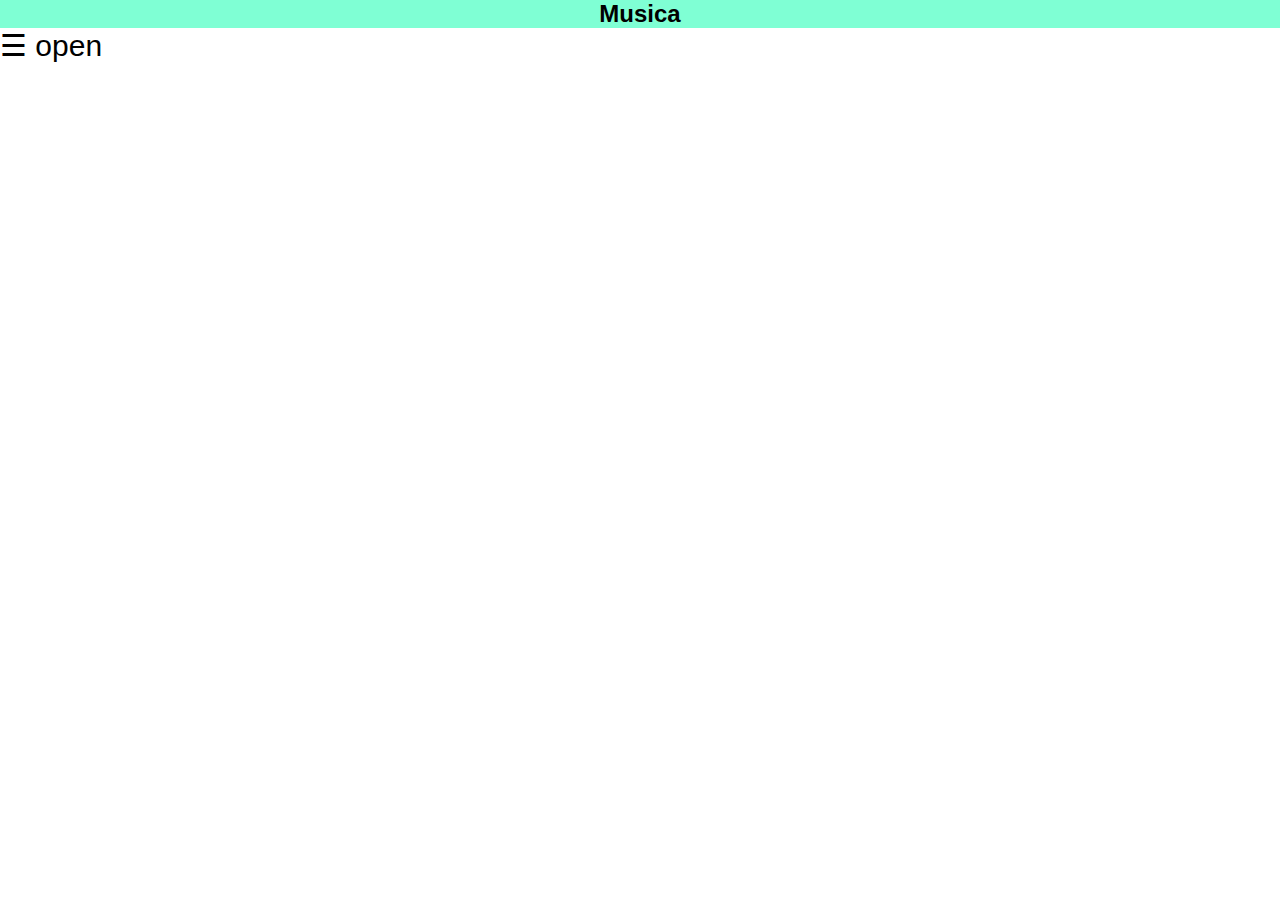
==== index.html @ da853440 "si" ====
<!DOCTYPE html>
<html lang="es">

<head>
  <meta charset="UTF-8">
  <meta name="viewport" content="width=device-width, initial-scale=1">
  <link rel="stylesheet" href="css/styles.css">
</head>

<body>

  <div id="mySidenav" class="sidenav">
    <a href="javascript:void(0)" class="closebtn" id="side-menu-close">&times;</a>
    <a href="articles.html">Blog</a>
    <a href="#">Crea tu lista</a>
  </div>

  <div class="header">
    <h2>Musica</h2>
  </div>
  <span style="font-size:30px;cursor:pointer" id="side-menu-open">&#9776; open</span>

  <script src="js/side-nav.js"></script>

</body>

</html>
---- css/styles.css ----
*{
  padding: 0;
  margin: 0;
}

body {
  font-family: "Lato", sans-serif;
  background-image: url(https://static.vecteezy.com/system/resources/previews/001/736/035/non_2x/light-green-background-with-colorful-stars-vector.jpg);
  overflow-x: hidden;
}

.sidenav {
  height: 100%;
  width: 0;
  position: fixed;
  z-index: 1;
  top: 0;
  left: 0;
  background-color: #111;
  overflow-x: hidden;
  transition: 0.5s;
  padding-top: 60px;
}

.sidenav a {
  padding: 8px 8px 8px 32px;
  text-decoration: none;
  font-size: 25px;
  color: #818181;
  display: block;
  transition: 0.3s;
}

.sidenav a:hover {
  color: #f1f1f1;
}

.sidenav .closebtn {
  position: absolute;
  top: 0;
  right: 25px;
  font-size: 36px;
  margin-left: 50px;
}

.header {
  width: 100vw;
  background-color: aquamarine;
}

.header h2{
  display: flex;
  justify-content: center;
}

@media screen and (max-height: 450px) {
  .sidenav {
    padding-top: 15px;
  }

  .sidenav a {
    font-size: 18px;
  }
}

/* Extra small devices (phones, 600px and down) */
@media only screen and (max-width: 600px) {
  #header {
    width: 101vw;
    height: 56px;
    background-color: aquamarine;
    display: flex;
    justify-content: space-between;
  }

  #header i {
    color: black;
    width: 10vw;
    margin-top: .4em;
    margin-left: .5em;
    font-size: xx-large;
  }

  #header h1 {
    color: black;
    width: 50vw;
    padding-top: .2em;
    padding-right: 1.8em;
  }


  #header h1:hover {
    color: red;
    width: 50vw;
    padding-top: .2em;
    padding-right: 1.8em;
  }

  #footer {
    width: 100vw;
    height: 56px;
    background-color: aquamarine;
    display: flex;
    justify-content: space-between;
  }

  .mobile {
    width: 100vw;
    text-align: center;
    display: flex;
    justify-content: space-around;
    margin-top: 2vw;
  }

  .mobile a {
    color: black;
  }

  .container {
    width: 100vw;

    display: flex;
    flex-direction: row;
    justify-content: center;
    flex-wrap: wrap;
  }

  .image-container {
    width: 20vw;
  }

  .image-container img {
    width: 100%;
    height: 100%;
    object-fit: cover;
  }

  .article {
    display: flex;
    justify-content: space-around;
    flex-direction: column-reverse;
    margin-left: 1vw;
  }

  .article h2 {
    margin-left: 1em;
    order: 1;
    text-align: center;
  }

  .article h4 {
    margin-top: 1em;
    text-align: center;
  }

  .article ul {
    margin-left: .7em;
    margin-top: 1em;
    list-style: none;
  }

  .article li {
    margin-bottom: .5em;
  }

  .article a {
    color: black;
  }

  .article-text {
    width: 90vw;
  }

  .article-image {
    width: 90vw;
    display: flex;
    justify-content: center;
    margin-top: .8em;
  }

  .article-image img {
    width: 50%;
    height: 100%;
    object-fit: cover;
  }

  #side-menu {
    width: 100vw;
    height: 6vh;
    background-color: #008781;
    z-index: 1000;
    visibility: hidden;
    display: flex;
    justify-content: center;
  }

  .side-menu-arrow {
    width: 15vw;
    padding-left: 1.5em;
    padding-top: 1em;
  }

  .navegation {
    text-align: center;
    width: 65vw;
    display: flex;
    justify-content: space-between;
  }

  .navegation a {
    color: white;
    padding-top: 1em;
    text-decoration: none;
  }

  .navegation a:hover:not(.active) {
    background-color: aqua;
    
  }

  .gender {
    width: 100%;
    display: flex;
    flex-direction: column;
    text-align: justify;
    justify-content: center;
  }

  .gender-tittles{
    width: 100%;
  }

  .gender h2 {
    width: 95%;
    text-align: center;
  }

  .gender h4 {
    width: 95%;
    margin-top: .8em;
    margin-bottom: .8em;
  }

  .gender li {
    list-style-type: none;
    margin-top: .8em;
    margin-bottom: .8em;
    font-weight: bold;
  }

  .gender-image {
    display: flex;
    width: 80vw;
    justify-content: center;
    margin-bottom: .8em;
  }

  .gender-image img {
    width: 50vw;
    display: flex;
    justify-content: center;
  }

  .gender-background {
    width: 100%;
    background-color: beige;
    padding: .2em;
  }

  .station {
    width: 100vw;
  }

  .station h2 {
    margin-bottom: .8em;
    text-align: center;
  }

  .station p {
    margin-bottom: .8em;
    margin-left: .9em;
    font-weight: bold;
  }

  .station-background {
    width: 100%;
  }

  .station-image {
    width: 92%;
    margin: 1em;
    display: flex;   
    flex-wrap: wrap;
    align-items: center;
  }

  .station-image img {
    flex: 25%;
    max-width: 25%;
    justify-content: center;
    transition: transform .2s;
  }

  .station-image img:hover {
    justify-content: center;
    transform: scale(1.5);
  }

  .podcast {
    display: flex;
    flex-direction: column;
    text-align: justify;
    margin: 1.5em;
  }

  .podcast h2 {
    text-align: center;
    margin-bottom: .8em;
  }

  .podcast h4 {
    margin-bottom: .8em;
    font-weight: bold;
  }

  .podcast li {
    list-style-type: none;
    margin-top: .8em;
    margin-bottom: .8em;
    font-weight: bold;
  }

  .pod-image {
    display: flex;
    width: 90vw;
    justify-content: center;
    margin-bottom: .8em;
  }

  .pod-image img {
    width: 50vw;
    display: flex;

  }

  .pod-background {
    background-color: beige;
    padding: .5em;
  }

  .artist {
    display: flex;
    flex-direction: column;
    text-align: justify;
    margin: 1.5em;
  }

  .artist h2 {
    text-align: center;
    margin-bottom: .8em;
  }

  .artist h4 {
    margin-bottom: .8em;
    font-weight: bold;
  }

  .artist li {
    display: flex;
    flex-direction: column;
    text-align: justify;
    margin: 1.5em;
    list-style-type: none;
    font-weight: bold;
  }

  .artist-image {
    display: flex;
    width: 90vw;
    justify-content: center;
    margin-bottom: .8em;
  }

  .artist-image img {
    width: 50vw;
    display: flex;
  }

  .artist-background {
    background-color: beige;
    padding: .5em;
  }

}

/* Small devices (portrait tablets and large phones, 600px and up) 
@media only screen and (min-width: 992px) {
  #header {
    width: 100vw;
    height: 56px;
    background-color: aquamarine;
    display: flex;
    justify-content: space-between;
  }

  #header i {
    color: black;
    width: 10vw;
    margin-top: .4em;
    margin-left: .5em;
    font-size: xx-large;
  }

  #header h1 {
    color: black;
    width: 50vw;
    padding-top: .2em;
    padding-right: 1.8em;
  }


  #header h1:hover {
    color: red;
    width: 50vw;
    padding-top: .2em;
    padding-right: 1.8em;
  }

  #footer {
    width: 100vw;
    height: 56px;
    background-color: aquamarine;
    display: flex;
    justify-content: space-between;
  }

  .mobile {
    width: 100vw;
    text-align: center;
    display: flex;
    justify-content: space-around;
    margin-top: 2vw;
  }

  .mobile a {
    color: black;
  }

  .container {
    width: 100vw;

    display: flex;
    flex-direction: row;
    justify-content: center;
    flex-wrap: wrap;
  }

  .image-container {
    width: 20vw;
  }

  .image-container img {
    width: 100%;
    height: 100%;
    object-fit: cover;
  }

  .article {
    display: flex;
    justify-content: space-around;
    flex-direction: column-reverse;
    margin-left: 1vw;
  }

  .article h2 {
    margin-left: 1em;
    order: 1;
    text-align: center;
  }

  .article h4 {
    margin-top: 1em;
    text-align: center;
  }

  .article ul {
    margin-left: .7em;
    margin-top: 1em;
    list-style: none;
  }

  .article li {
    margin-bottom: .5em;
  }

  .article a {
    color: black;
  }

  .article-text {
    width: 90vw;
  }

  .article-image {
    width: 90vw;
    display: flex;
    justify-content: center;
    margin-top: .8em;
    text-align: center;
  }

  .article-image img {
    width: 50%;
    height: 100%;
    object-fit: cover;
    padding-left: 5em;
  }

  #side-menu {
    width: 100vw;
    height: 4vw;
    background-color: white;
    z-index: 1000;
    visibility: hidden;
    display: flex;
    justify-content: start;
  }

  .side-menu-arrow {
    width: 10vw;
    padding-left: 1.5em;
  }

  .navegation {
    display: flex;
    justify-content: space-between;
    padding-bottom: 1vw;
    margin-top: .1em;
    width: 75vw;
  }

  .navegation a {
    color: black;
    text-decoration: none;
  }

  .navegation a:hover:not(.active) {
    background-color: aqua;
  }

  .gender {
    display: flex;
    flex-direction: column;
    text-align: justify;
    margin: 1.5em;
  }

  .gender h2 {
    text-align: center;
  }

  .gender h4 {
    margin-top: .8em;
    margin-bottom: .8em;
  }

  .gender p {
    width: 90vw;
    text-align: justify;
    margin-left: .5em;
  }

  .gender li {
    list-style-type: none;
    margin-top: .8em;
    margin-bottom: .8em;
    margin-left: .8em;
    font-weight: bold;
  }

  .gender-image {
    display: flex;
    width: 90vw;
    justify-content: center;
    margin-bottom: 1em;

  }

  .gender-image img {
    width: 50vw;
    display: flex;
    justify-content: center;
    object-fit: cover;
  }

  .background {
    background-color: beige;
  }

  .station {
    width: 90vw;
  }

  .station h2 {
    margin-bottom: .8em;
    text-align: center;
  }

  .station p {
    margin-bottom: .8em;
    margin-left: 1.8em;
    font-weight: bold;
  }

  .station-image {
    width: 95vw;
    align-items: center;
    margin-left: 1.8vw;
  }

  .station-background {
    width: 90vw;
  }

  .station-image img {
    padding: .1em;
    margin-left: .5em;
    justify-content: center;
    transition: transform .2s;
  }

  .station-image img:hover {
    justify-content: center;
    transform: scale(1.5);
  }

  .podcast {
    display: flex;
    flex-direction: column;
    text-align: justify;
    margin: 1.5em;
  }

  .podcast h2 {
    text-align: center;
    margin-bottom: .8em;
  }

  .podcast h4 {
    margin-bottom: .8em;
    font-weight: bold;
  }

  .podcast li {
    list-style-type: none;
    margin-top: .8em;
    margin-bottom: .8em;
    font-weight: bold;
  }

  .pod-image {
    display: flex;
    width: 90vw;
    justify-content: center;
    margin-bottom: .8em;

  }

  .pod-image img {
    width: 50vw;
    display: flex;

  }

  .pod-background {
    background-color: beige;
    padding: .5em;
  }

  .artist {
    display: flex;
    flex-direction: column;
    text-align: justify;
    margin: 1.5em;
  }

  .artist h2 {
    text-align: center;
    margin-bottom: .8em;
  }

  .artist h4 {
    margin-bottom: .8em;
    font-weight: bold;
  }

  .artist li {
    display: flex;
    flex-direction: column;
    text-align: justify;
    margin: 1.5em;
    list-style-type: none;
    font-weight: bold;
  }

  .artist-image {
    display: flex;
    width: 90vw;
    justify-content: center;
    margin-bottom: .8em;
  }

  .artist-image img {
    width: 50vw;
    display: flex;
  }

  .artist-background {
    background-color: beige;
    padding: .5em;
  }
}*/

/* Large devices (laptops/desktops, 992px and up) 
@media only screen and (min-width: 992px) {
  #header {
    width: 100vw;
    height: 56px;
    background-color: aquamarine;
    display: flex;
    justify-content: space-between;
  }

  #header i {
    color: black;
    width: 10vw;
    margin-top: .4em;
    margin-left: .5em;
    font-size: xx-large;
  }

  #header h1 {
    color: black;
    width: 51vw;
    padding-top: .2em;
    padding-right: 1.8em;
  }


  #header h1:hover {
    color: red;
    width: 51vw;
    padding-top: .2em;
    padding-right: 1.8em;
  }

  #footer {
    width: 100vw;
    height: 56px;
    background-color: aquamarine;
    display: flex;
    justify-content: space-between;
  }

  .mobile {
    width: 100vw;
    text-align: center;
    display: flex;
    justify-content: space-around;
    margin-top: 1vw;
  }

  .mobile a {
    color: black;
  }

  .container {
    width: 100vw;

    display: flex;
    flex-direction: row;
    justify-content: center;
    flex-wrap: wrap;
  }

  .image-container {
    width: 20vw;
  }

  .image-container img {
    width: 100%;
    height: 100%;
    object-fit: cover;
  }

  .article {
    display: flex;
    justify-content: space-around;
    flex-direction: column-reverse;
  }

  .article h2 {
    order: 1;
    text-align: center;
    font-size: xx-large;
  }

  .article-text h4 {
    width: 100vw;
    margin-top: 1em;
    text-align: center;
    font-size: large;
  }

  .article ul {
    margin-left: 3em;
    margin-top: 1em;
    list-style: none;
  }

  .article li {
    margin-bottom: .5em;
  }

  .article a {
    color: black;
  }

  .article-text {
    width: 90vw;
  }

  .article-image {
    width: 100vw;
    display: flex;
    justify-content: center;
    margin-top: .8em;
  }

  .article-image img {
    width: 30%;
    height: 100%;
    object-fit: cover;
  }

  #side-menu {
    width: 100vw;
    height: 2vw;
    background-color: white;
    z-index: 1000;
    visibility: hidden;
    display: flex;
    justify-content: start;
  }

  .side-menu-arrow {
    width: 10vw;
    padding-left: 1.5em;
  }

  .navegation {
    display: flex;
    justify-content: space-between;
    padding-bottom: 1vw;
    margin-top: .1em;
    width: 75vw;
  }

  .navegation a {
    color: black;
    text-decoration: none;
  }

  .navegation a:hover:not(.active) {
    background-color: aqua;
  }

  .gender {
    display: flex;
    flex-direction: column;
    text-align: justify;
    margin: 1.5em;
  }

  .gender h2 {
    text-align: center;
    font-size: xx-large;
  }

  .gender h4 {
    margin-top: .8em;
    margin-bottom: .8em;
    font-size: large;
  }

  .gender li {
    list-style-type: none;
    margin-top: .8em;
    margin-bottom: .8em;
    margin-left: .8em;
    font-weight: bold;
    font-size: large;
    margin: 1.5em;
  }

  .gender-image {
    display: flex;
    width: 90vw;
    justify-content: center;
    margin-bottom: 1em;
  }

  .gender-image img {
    width: 40vw;
    display: flex;
    justify-content: center;
    object-fit: cover;
  }

  .background {
    background-color: beige;
  }

  .gender p {
    width: 90vw;
    text-align: justify;
    font-size: large;
    margin-right: 1.5em;
    margin-left: 1.5em;
  }

  .station {
    width: 90vw;
  }

  .station h2 {
    margin-bottom: .8em;
    text-align: center;
    font-size: xx-large;
  }

  .station p {
    margin-bottom: .8em;
    margin-left: 1.8em;
    font-weight: bold;
    font-size: large;
  }

  .station-image {
    width: 95vw;
    align-items: center;
    margin-left: 4vw;
  }

  .station-background {
    width: 90vw;
  }

  .station-image img {
    padding: .1em;
    margin-left: .5em;
    justify-content: center;
    transition: transform .2s;
  }

  .station-image img:hover {
    justify-content: center;
    transform: scale(2);
  }

  .podcast {
    display: flex;
    flex-direction: column;
    text-align: justify;
    margin: 1.5em;
  }

  .podcast h2 {
    text-align: center;
    margin-bottom: .8em;
    font-size: xx-large;
  }

  .podcast h4 {
    margin-bottom: .8em;
    font-weight: bold;
    font-size: large;
  }

  .podcast li {
    list-style-type: none;
    margin-top: .8em;
    margin-bottom: .8em;
    font-weight: bold;
    font-size: large;
    margin: 1.5em;
  }

  .podcast p {
    font-size: large;
    text-align: justify;
    margin-right: 1.5em;
    margin-left: 1.5em;
  }

  .pod-image {
    display: flex;
    width: 90vw;
    justify-content: center;
    margin-bottom: .8em;

  }

  .pod-image img {
    width: 30vw;
    display: flex;

  }

  .pod-background {
    background-color: beige;
    padding: .5em;
  }

  .artist {
    display: flex;
    flex-direction: column;
    text-align: justify;
    margin: 1.5em;
  }

  .artist h2 {
    text-align: center;
    margin-bottom: .8em;
    font-size: xx-large;
  }

  .artist h4 {
    margin-bottom: .8em;
    font-weight: bold;
    font-size: large;
  }

  .artist li {
    display: flex;
    flex-direction: column;
    text-align: justify;
    margin: 1.5em;
    list-style-type: none;
    font-weight: bold;
    font-size: large;
  }

  .artist p {
    font-size: large;
    margin-right: 1.5em;
    margin-left: 1.5em;
  }

  .artist-image {
    display: flex;
    width: 90vw;
    justify-content: center;
    margin-bottom: .8em;
  }

  .artist-image img {
    width: 30vw;
    display: flex;
  }

  .artist-background {
    background-color: beige;
    padding: .5em;
  }
}*/
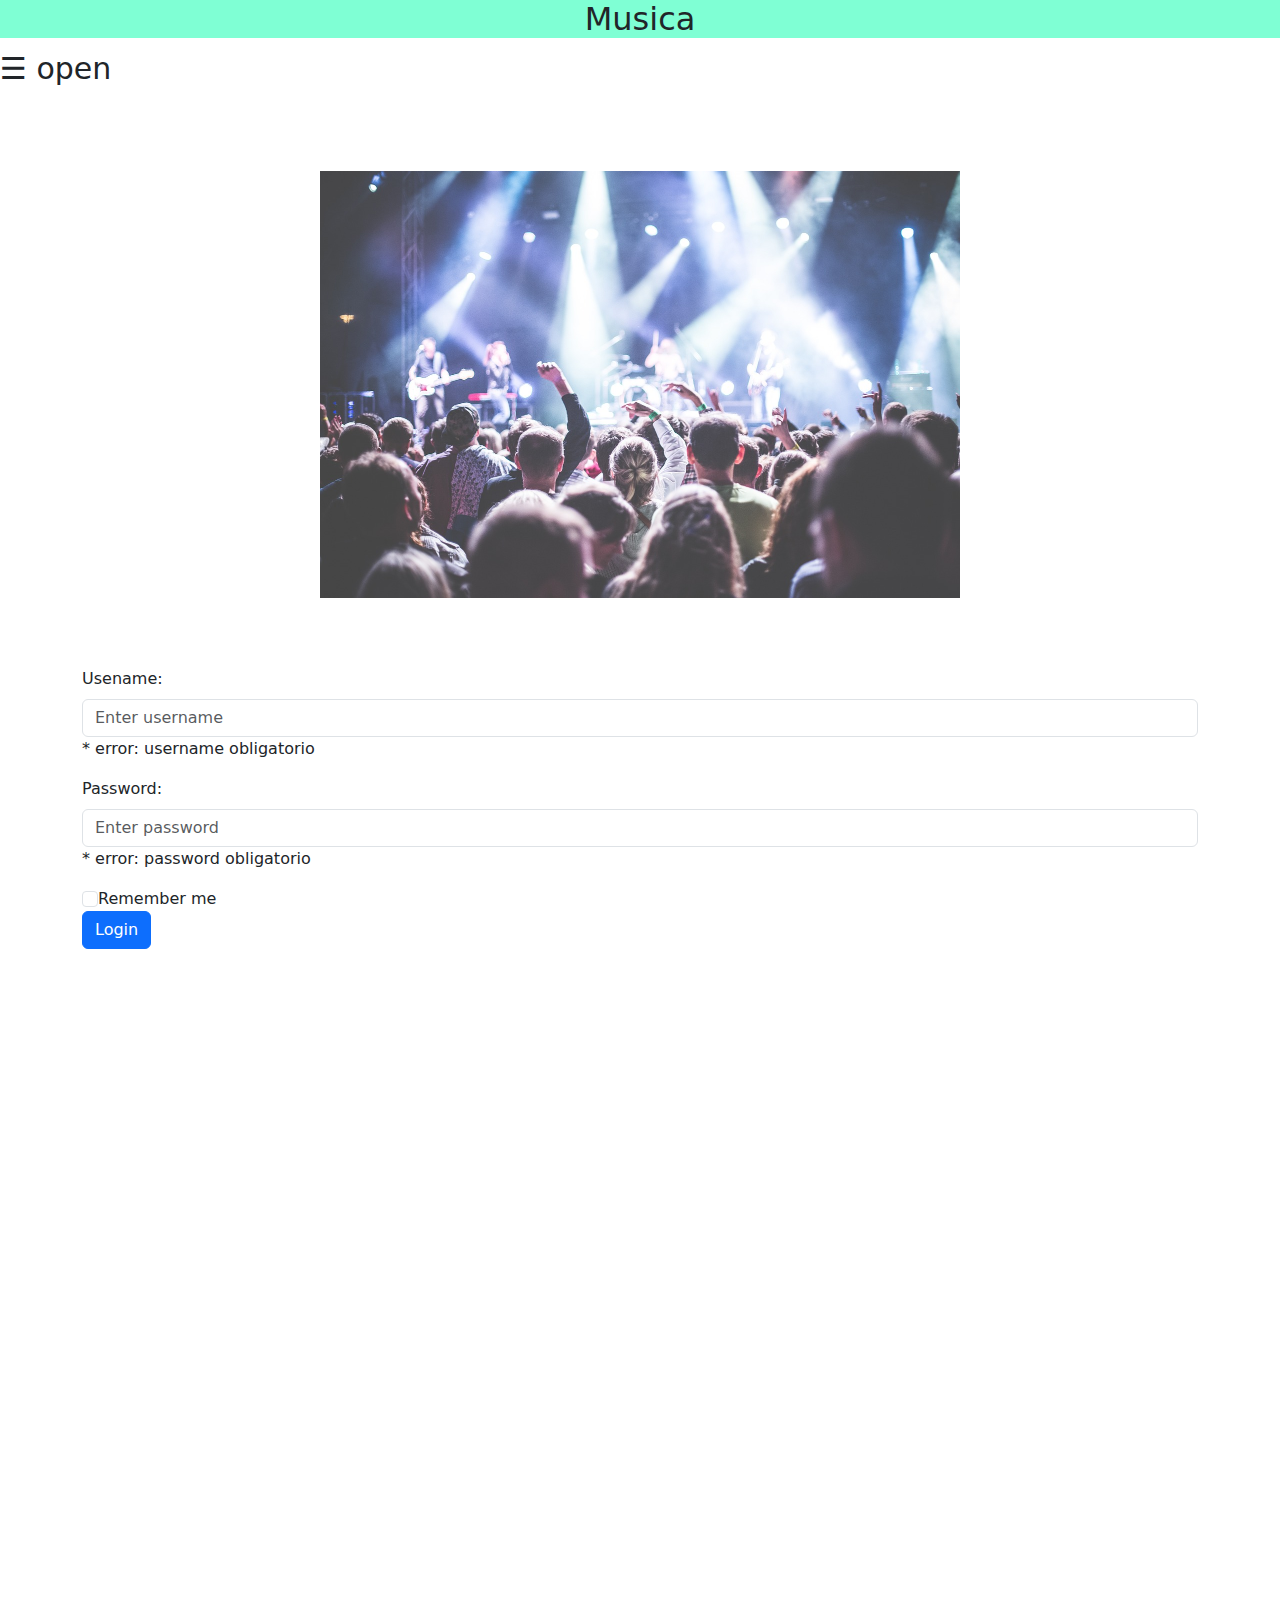
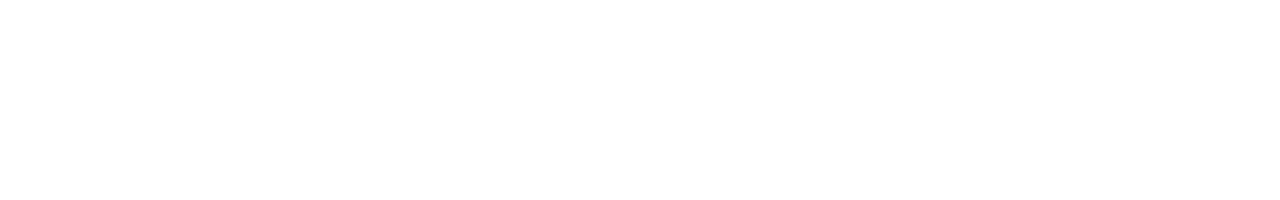
==== commit f61060ad: "part 2 web" ====
--- a/index.html
+++ b/index.html
@@ -4,7 +4,8 @@
 <head>
   <meta charset="UTF-8">
   <meta name="viewport" content="width=device-width, initial-scale=1">
-  <link rel="stylesheet" href="css/styles.css">
+  <link rel="stylesheet" href="css/parallax.css">
+  <title>Music</title>
 </head>
 
 <body>
@@ -12,7 +13,7 @@
   <div id="mySidenav" class="sidenav">
     <a href="javascript:void(0)" class="closebtn" id="side-menu-close">&times;</a>
     <a href="articles.html">Blog</a>
-    <a href="#">Crea tu lista</a>
+    <a href="create-your-list.html">Crea tu lista</a>
   </div>
 
   <div class="header">
@@ -20,7 +21,42 @@
   </div>
   <span style="font-size:30px;cursor:pointer" id="side-menu-open">&#9776; open</span>
 
-  <script src="js/side-nav.js"></script>
+  <div class="container-parallax">
+    <section id="img-parallax">
+      <img src="img/Dj.jpg" id="dj" alt="dj">
+      <img src="img/party.jpg" id="party" alt="party">
+    </section>
+  </div>
+
+  <div class="container">
+    <form id="login-form" action="index.html">
+      <div class="mb-3 mt-3">
+        <label for="username" class="form-label">Usename:</label>
+        <input type="text" class="form-control" id="username" placeholder="Enter username" name="username">
+        <span id="error-username-required">* error: username obligatorio</span>
+      </div>
+      <div class="mb-3">
+        <label for="password" class="form-label">Password:</label>
+        <input type="text" class="form-control" id="password" placeholder="Enter password" name="password">
+        <span id="error-password-required">* error: password obligatorio</span>
+      </div>
+      <div class="form-check-mb-3">
+        <label class="form-check-label">
+          <input class="form-check-input" type="checkbox" name="remember">Remember me
+        </label>
+      </div>
+      <button type="login" class="btn btn-primary">Login</button>
+    </form>
+  </div>
+
+  <!-- Latest compiled and minified CSS -->
+  <link href="https://cdn.jsdelivr.net/npm/bootstrap@5.3.2/dist/css/bootstrap.min.css" rel="stylesheet">
+
+  <!-- Latest compiled JavaScript -->
+  <script src="https://cdn.jsdelivr.net/npm/bootstrap@5.3.2/dist/js/bootstrap.bundle.min.js"></script>
+
+    <script src="js/side-nav.js"></script>
+    <script src="js/parallax.js"></script>
 
 </body>
 
--- a/css/parallax.css
+++ b/css/parallax.css
@@ -0,0 +1,82 @@
+* {
+  padding: 0;
+  margin: 0;
+}
+
+body {
+  font-family: "Lato", sans-serif;
+  background-image: url(https://static.vecteezy.com/system/resources/previews/001/736/035/non_2x/light-green-background-with-colorful-stars-vector.jpg);
+  overflow-x: hidden;
+  background-color: black;
+  height: 200vh;
+  margin: 0;
+  padding: 0;
+  border: 0;
+  box-sizing: border-box;
+}
+
+.sidenav {
+  height: 100%;
+  width: 0;
+  position: fixed;
+  z-index: 1;
+  top: 0;
+  left: 0;
+  background-color: #111;
+  overflow-x: hidden;
+  transition: 0.5s;
+  padding-top: 60px;
+}
+
+.sidenav a {
+  padding: 8px 8px 8px 32px;
+  text-decoration: none;
+  font-size: 25px;
+  color: #818181;
+  display: block;
+  transition: 0.3s;
+}
+
+.sidenav a:hover {
+  color: #f1f1f1;
+}
+
+.sidenav .closebtn {
+  position: absolute;
+  top: 0;
+  right: 25px;
+  font-size: 36px;
+  margin-left: 50px;
+}
+
+.header {
+  width: 100vw;
+  background-color: aquamarine;
+}
+
+.header h2 {
+  display: flex;
+  justify-content: center;
+}
+
+.container-parallax{
+  display: flex;
+  width: 100vw;
+  justify-content: center;
+  margin-top: 5em;
+}
+
+#img-parallax {
+  position: relative;
+  width: 50vw;
+}
+
+#img-parallax img {
+  position: absolute;
+  width: 100%;
+  object-fit: contain;
+}
+
+.container{
+  padding: 30em;
+}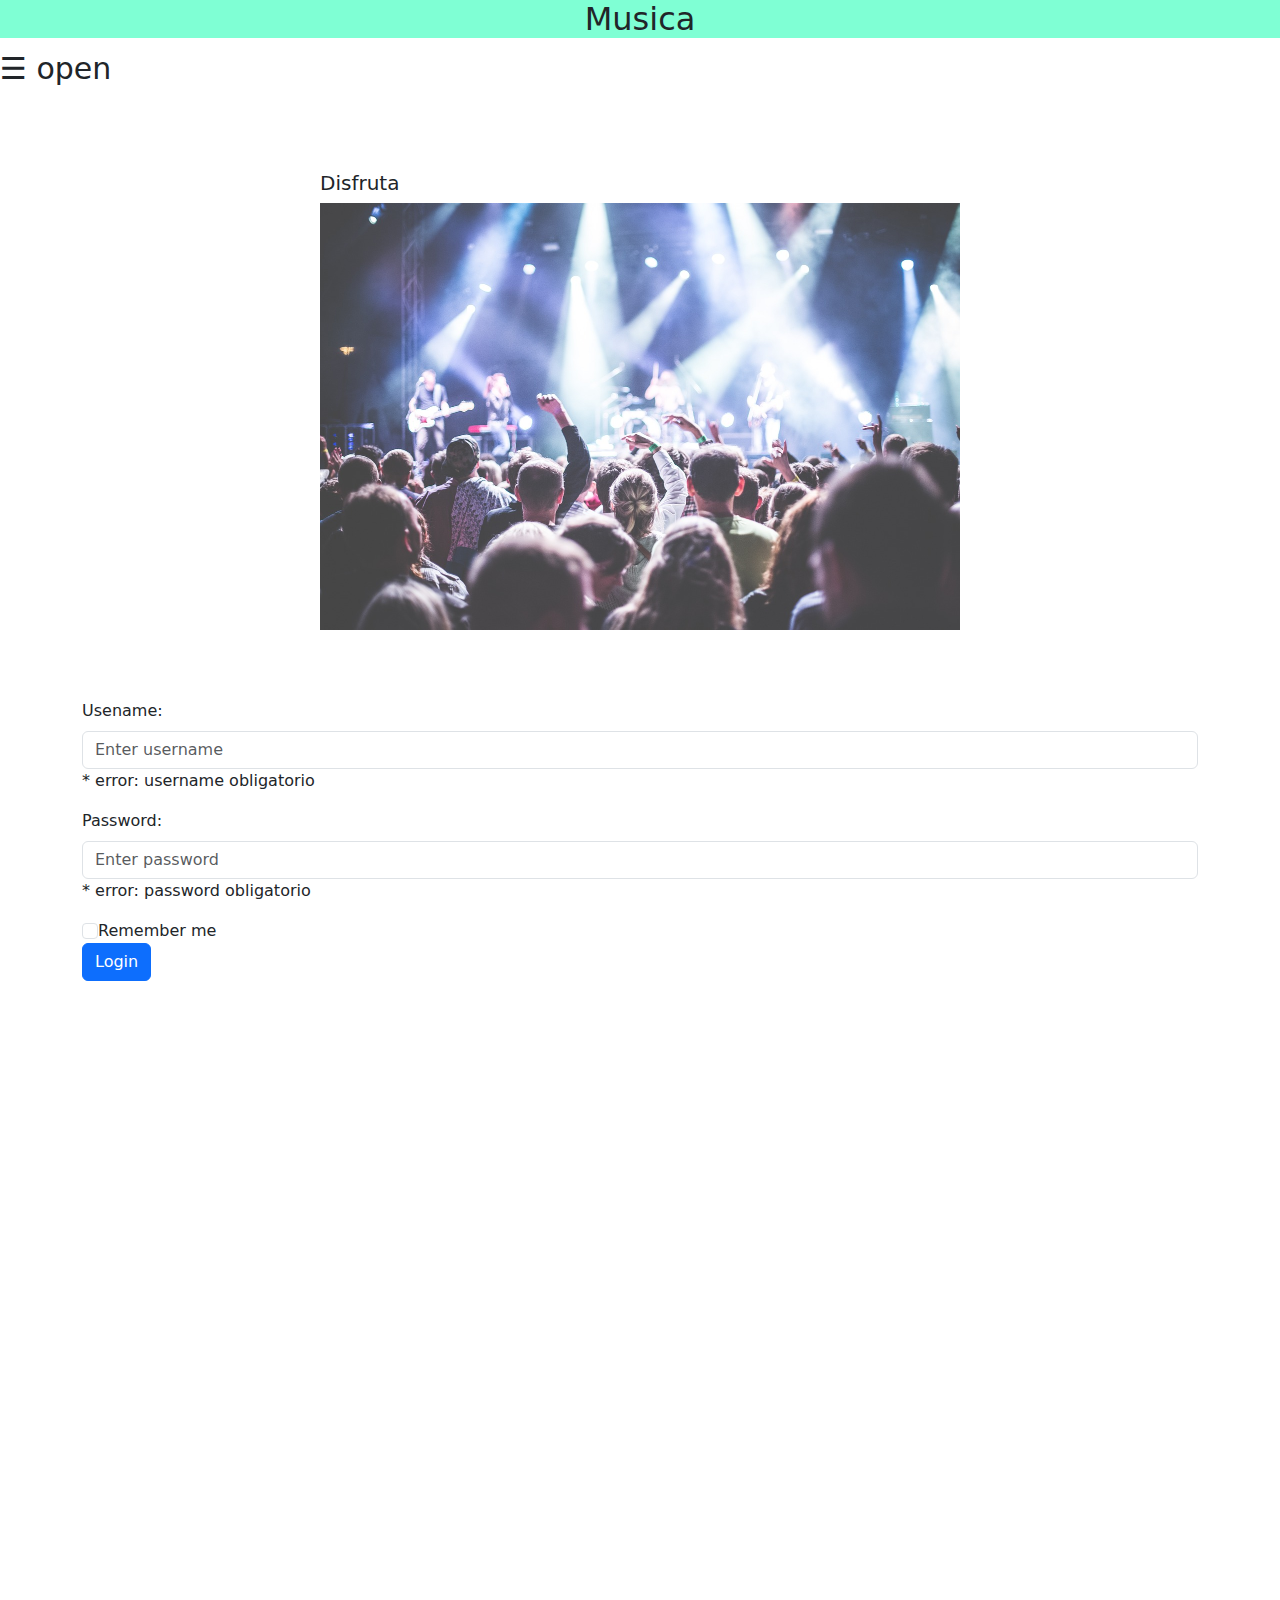
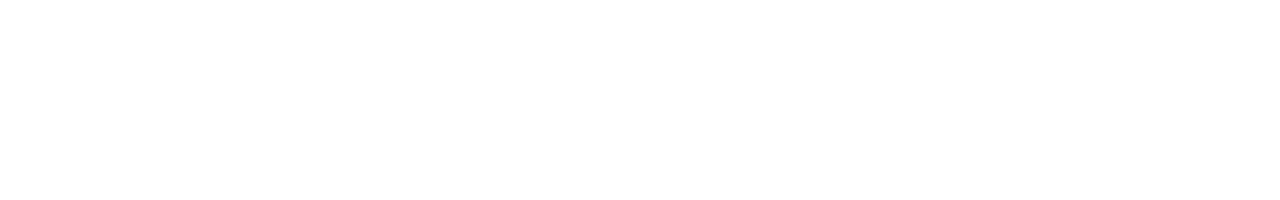
==== commit 811df8bc: "last changes" ====
--- a/index.html
+++ b/index.html
@@ -23,6 +23,7 @@
 
   <div class="container-parallax">
     <section id="img-parallax">
+      <h5>Disfruta</h5>
       <img src="img/Dj.jpg" id="dj" alt="dj">
       <img src="img/party.jpg" id="party" alt="party">
     </section>
@@ -45,7 +46,7 @@
           <input class="form-check-input" type="checkbox" name="remember">Remember me
         </label>
       </div>
-      <button type="login" class="btn btn-primary">Login</button>
+      <button type="button" class="btn btn-primary">Login</button>
     </form>
   </div>
 
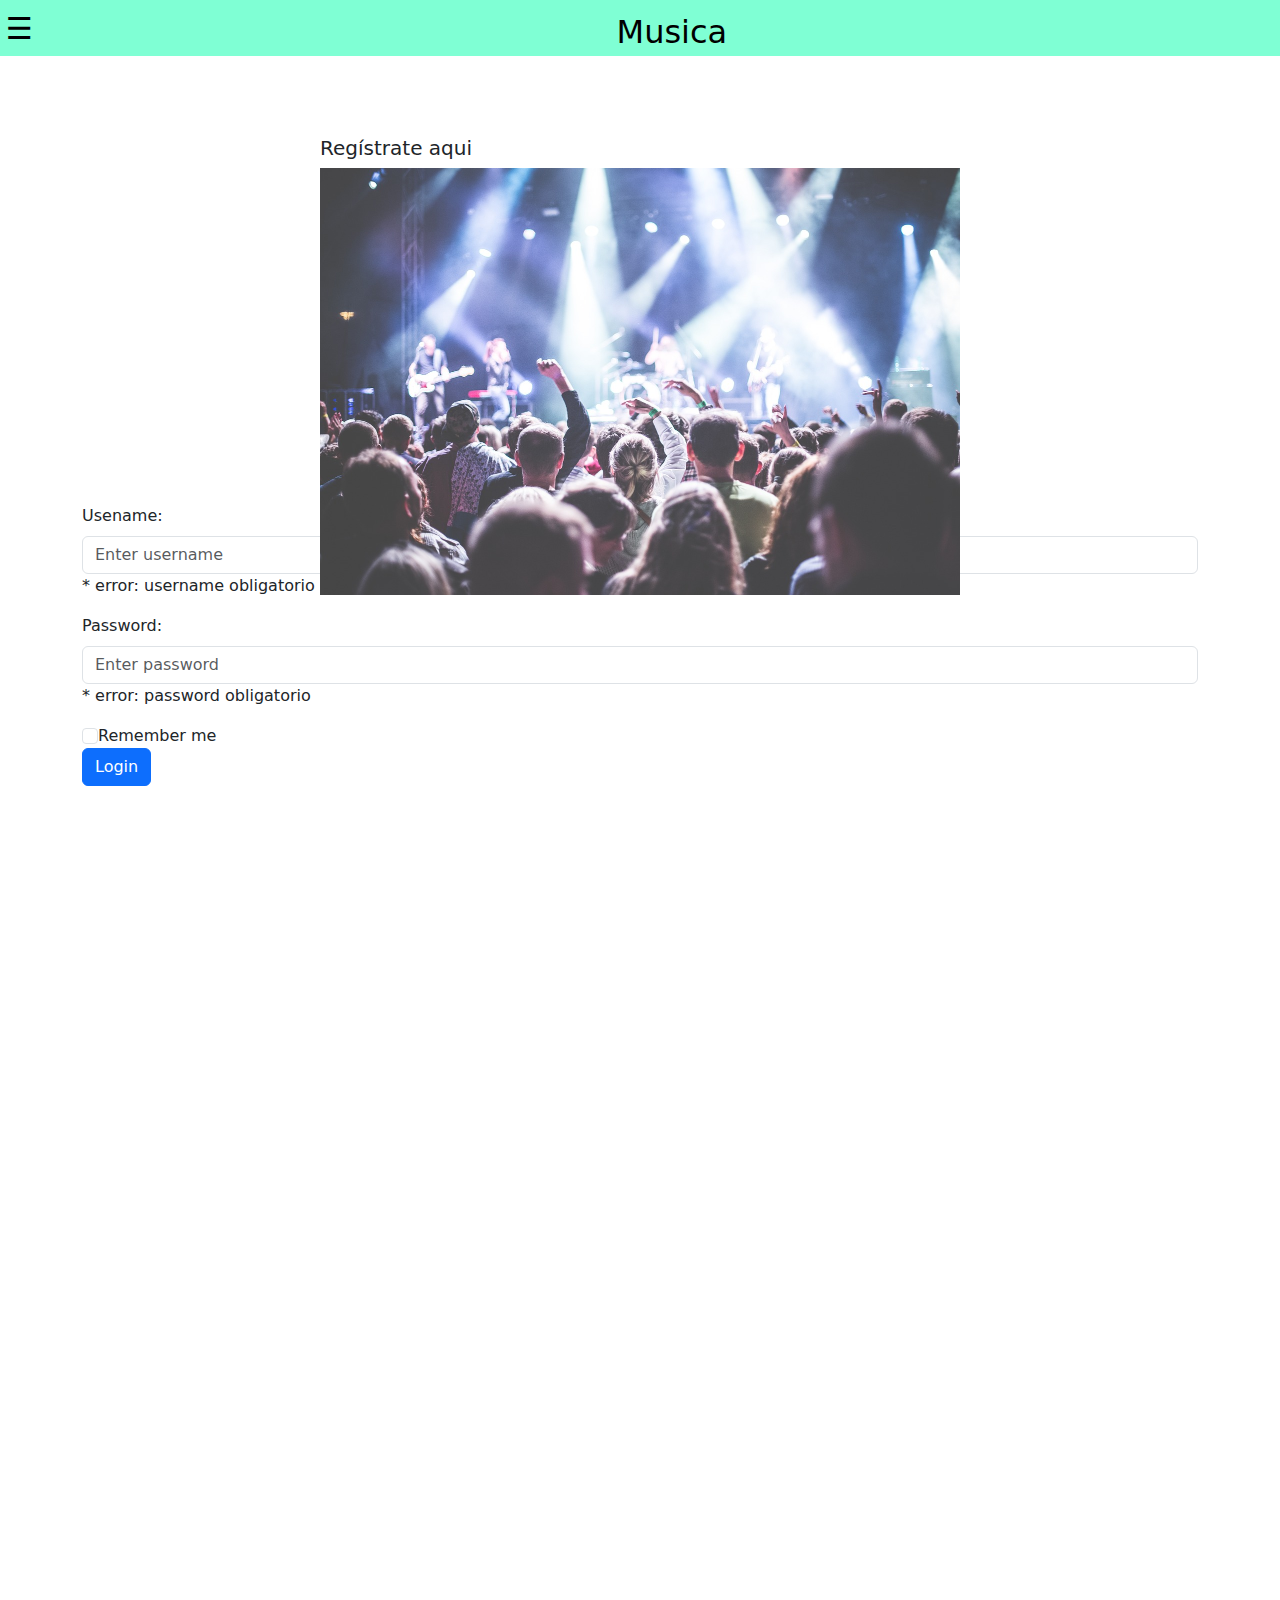
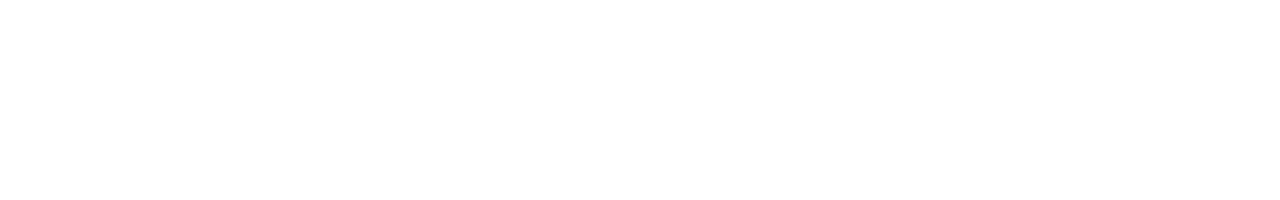
==== commit 7765de09: "changes" ====
--- a/index.html
+++ b/index.html
@@ -14,16 +14,18 @@
     <a href="javascript:void(0)" class="closebtn" id="side-menu-close">&times;</a>
     <a href="articles.html">Blog</a>
     <a href="create-your-list.html">Crea tu lista</a>
+    <a href="list.html">Mostrar tu lista</a>
   </div>
 
   <div class="header">
+    <span style="font-size:30px;cursor:pointer" id="side-menu-open">&#9776;</span>
     <h2>Musica</h2>
   </div>
-  <span style="font-size:30px;cursor:pointer" id="side-menu-open">&#9776; open</span>
+
 
   <div class="container-parallax">
     <section id="img-parallax">
-      <h5>Disfruta</h5>
+      <h5>Regístrate aqui</h5>
       <img src="img/Dj.jpg" id="dj" alt="dj">
       <img src="img/party.jpg" id="party" alt="party">
     </section>
@@ -56,8 +58,8 @@
   <!-- Latest compiled JavaScript -->
   <script src="https://cdn.jsdelivr.net/npm/bootstrap@5.3.2/dist/js/bootstrap.bundle.min.js"></script>
 
-    <script src="js/side-nav.js"></script>
-    <script src="js/parallax.js"></script>
+  <script src="js/side-nav.js"></script>
+  <script src="js/parallax.js"></script>
 
 </body>
 
--- a/css/parallax.css
+++ b/css/parallax.css
@@ -78,5 +78,28 @@
 }
 
 .container{
-  padding: 30em;
+  padding: 20em;
+}
+
+.header {
+  width: 100vw;
+  height: 56px;
+  background-color: aquamarine;
+  display: flex;
+  justify-content: space-between;
+}
+
+.header span {
+  color: black;
+  width: 10vw;
+  margin-top: .2em;
+  margin-left: .2em;
+  font-size: xx-large;
+}
+
+.header h2 {
+  color: black;
+  width: 100vw;
+  padding-top: .4em;
+  padding-right: 1.8em;
 }